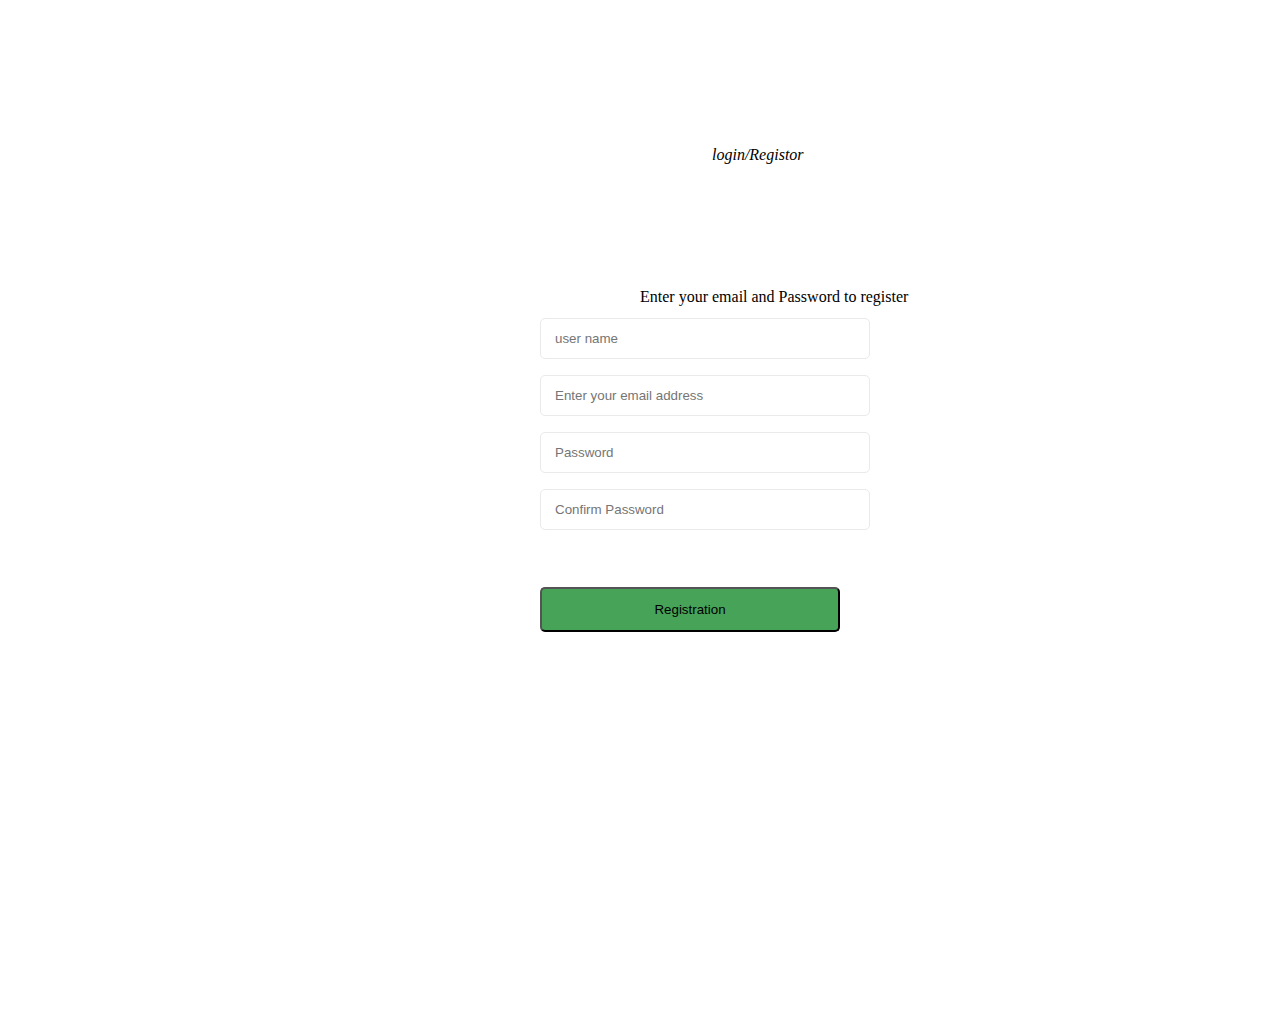
==== Registration1.html @ e62f6b2c "initial commit" ====
<!DOCTYPE html>
<html lang="en">
  <head>
    <meta charset="UTF-8" >
    <meta name="viewport" content="width=device-width, initial-scale=1.0" >
    <title>Document</title>
    <style>
      form {
        max-width: 300px;
        margin: 0 auto;
        padding-top: 138px;
        padding-left: 100px;
        
      }

      input {
        border-radius: 5px;
        padding: 12px 14px;
        display: block;
        border: 1px solid rgba(234, 234, 234, 1);
        margin-bottom: 16px;
        width: 100%;
        

      }

      button {
        width: 300px;
        height: 45px;
        border-radius: 5px;
        background: rgba(70, 163, 88, 1);
        margin-top: 41px;
        margin-bottom: 387px;
      }

      buttoncontainer-name: registration {
        font-family: Cera Pro;
        font-size: 16px;
        font-weight: 700;
        line-height: 16px;
        text-align: center;
        background: rgba(255, 255, 255, 1);
      }

     em {
        width: 157px;
        height: 16px;
        padding-left: 172px;
        padding-top: 52px;
        margin-bottom: 40px;
      }
    p {
      
        width: 300px;
        height: 16px;
        padding: 0px 45px 0px 0px;
        margin-bottom: 14px;
        padding-left: 100px;
        padding-top: 108px;
        }
    </style>
  </head>

  <body>
    <form action="">
      <main>
        <em>login/Registor</em>

      <p>Enter your email and Password to register</p>
      
    </main>

      <input type="text" placeholder="user name" required >

      <input type="text" placeholder="Enter your email address" required >

      <input type="text" placeholder="Password" required >

      <input type="text" placeholder="Confirm Password " required >

      <button type="submit">Registration</button>
    </form>
  </body>
</html>
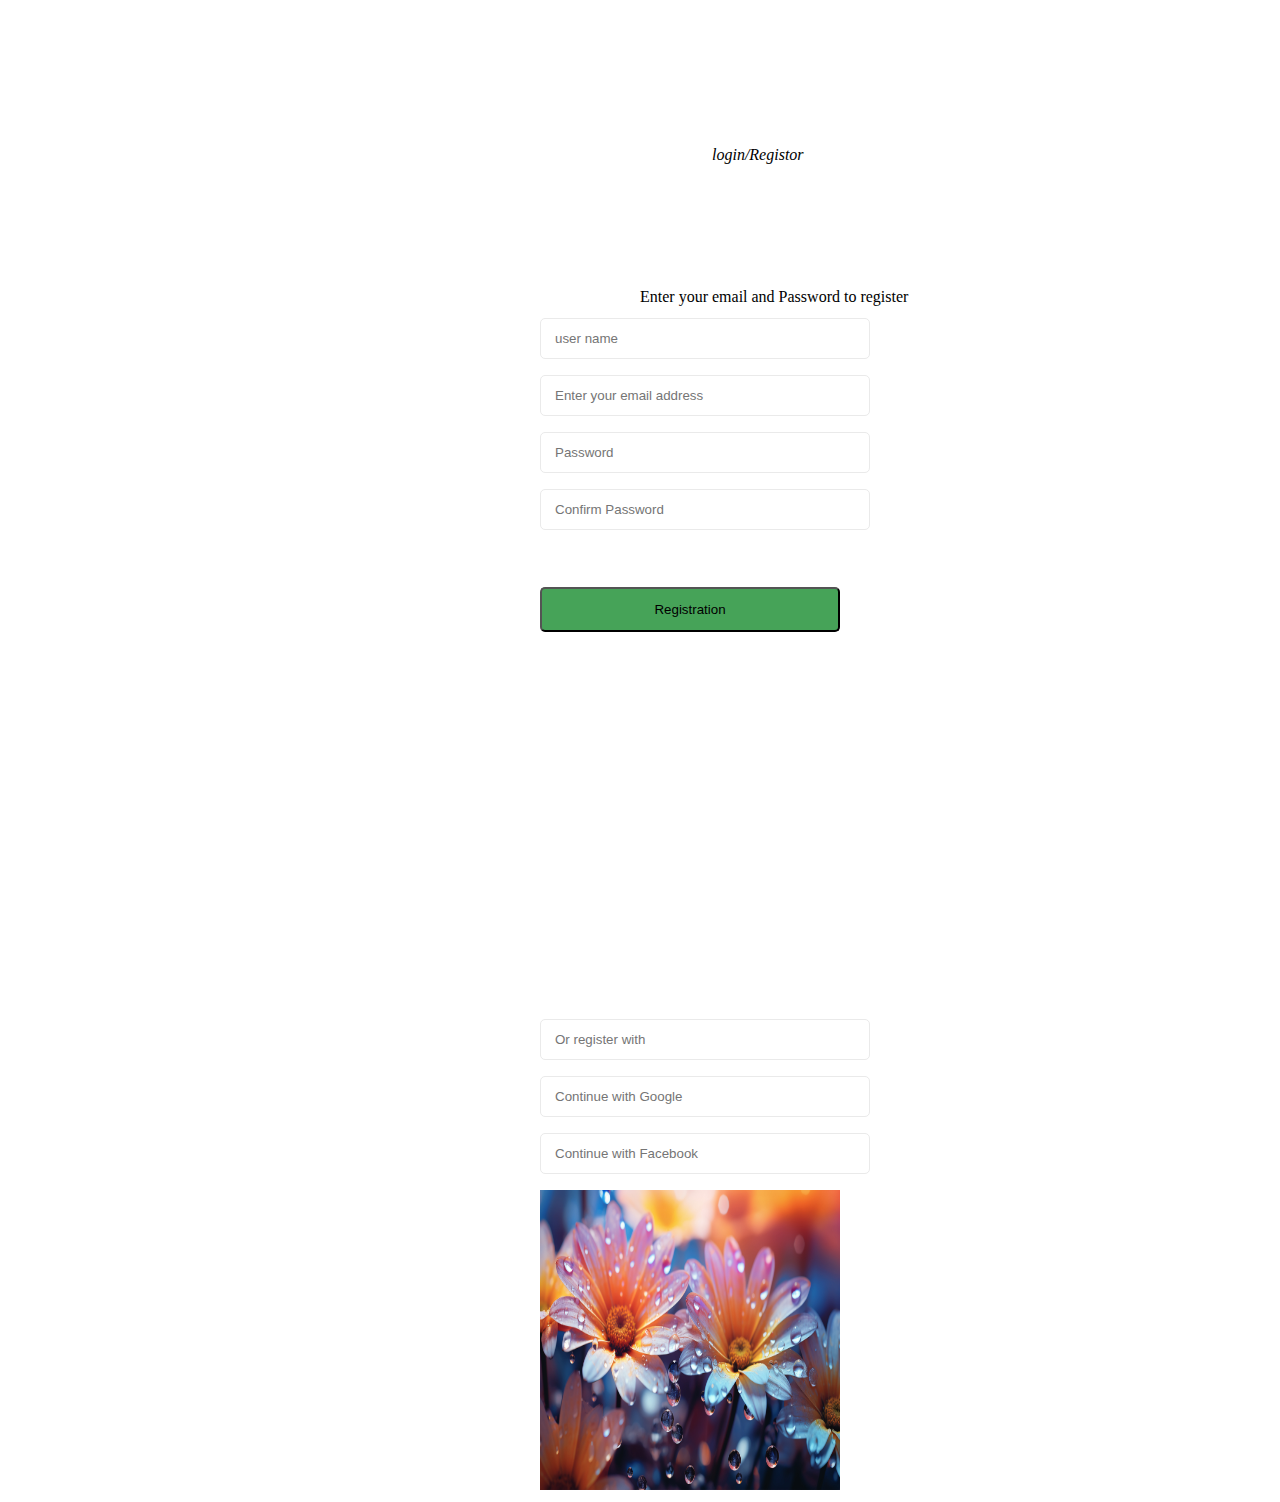
==== commit ccd6ad19: "new file css" ====
--- a/Registration1.html
+++ b/Registration1.html
@@ -1,64 +1,12 @@
 <!DOCTYPE html>
 <html lang="en">
   <head>
-    <meta charset="UTF-8" >
-    <meta name="viewport" content="width=device-width, initial-scale=1.0" >
+    <meta charset="UTF-8" />
+    <meta name="viewport" content="width=device-width, initial-scale=1.0" />
+   
     <title>Document</title>
-    <style>
-      form {
-        max-width: 300px;
-        margin: 0 auto;
-        padding-top: 138px;
-        padding-left: 100px;
-        
-      }
+    <link rel="stylesheet" href="./css/style.css">
 
-      input {
-        border-radius: 5px;
-        padding: 12px 14px;
-        display: block;
-        border: 1px solid rgba(234, 234, 234, 1);
-        margin-bottom: 16px;
-        width: 100%;
-        
-
-      }
-
-      button {
-        width: 300px;
-        height: 45px;
-        border-radius: 5px;
-        background: rgba(70, 163, 88, 1);
-        margin-top: 41px;
-        margin-bottom: 387px;
-      }
-
-      buttoncontainer-name: registration {
-        font-family: Cera Pro;
-        font-size: 16px;
-        font-weight: 700;
-        line-height: 16px;
-        text-align: center;
-        background: rgba(255, 255, 255, 1);
-      }
-
-     em {
-        width: 157px;
-        height: 16px;
-        padding-left: 172px;
-        padding-top: 52px;
-        margin-bottom: 40px;
-      }
-    p {
-      
-        width: 300px;
-        height: 16px;
-        padding: 0px 45px 0px 0px;
-        margin-bottom: 14px;
-        padding-left: 100px;
-        padding-top: 108px;
-        }
-    </style>
   </head>
 
   <body>
@@ -66,19 +14,26 @@
       <main>
         <em>login/Registor</em>
 
-      <p>Enter your email and Password to register</p>
-      
-    </main>
+        <p>Enter your email and Password to register</p>
+      </main>
 
-      <input type="text" placeholder="user name" required >
+      <input type="text" placeholder="user name" required />
 
-      <input type="text" placeholder="Enter your email address" required >
+      <input type="text" placeholder="Enter your email address" required />
 
-      <input type="text" placeholder="Password" required >
+      <input type="text" placeholder="Password" required />
 
-      <input type="text" placeholder="Confirm Password " required >
+      <input type="text" placeholder="Confirm Password " required />
 
       <button type="submit">Registration</button>
+      
+     
+      <input  type="text" placeholder="Or register with">
+      
+
+      <input type="text" placeholder="Continue with Google" />
+      <input type="text" placeholder="Continue with Facebook" />
+      <img src="images.jmg/beautiful-blooming-flowers-spring-season.jpg" alt="house">
     </form>
   </body>
 </html>
--- a/css/style.css
+++ b/css/style.css
@@ -0,0 +1,82 @@
+body 
+.center {
+  text-align: center;
+}
+form {
+  max-width: 300px;
+  margin: 0 auto;
+  padding-top: 138px;
+  padding-left: 100px;
+}
+
+input {
+  border-radius: 5px;
+  padding: 12px 14px;
+  display: block;
+  border: 1px solid rgba(234, 234, 234, 1);
+  margin-bottom: 16px;
+  width: 100%;
+}
+
+button {
+  width: 300px;
+  height: 45px;
+  border-radius: 5px;
+  background: rgba(70, 163, 88, 1);
+  margin-top: 41px;
+  margin-bottom: 387px;
+}
+
+buttoncontainer-name: registration {
+  font-family: Cera Pro;
+  font-size: 16px;
+  font-weight: 700px;
+  line-height: 16px;
+  text-align: center;
+  background: rgba(255, 255, 255, 1);
+}
+
+em {
+  width: 157px;
+  height: 16px;
+  padding-left: 172px;
+  padding-top: 52px;
+  margin-bottom: 40px;
+}
+p {
+  width: 300px;
+  height: 16px;
+  padding: 0px 45px 0px 0px;
+  margin-bottom: 14px;
+  padding-left: 100px;
+  padding-top: 108px;
+}
+#text1 {
+  width: 300px;
+height: 8px;
+top: 468px;
+left: 100px;
+display: block;
+margin-top: 36px;
+margin-bottom: 27px;
+
+}
+inputcontainer-name:Or register with {
+font-family: Cera Pro;
+font-size: 13px;
+font-weight: 40;
+line-height: 16px;
+text-align: left;
+}
+  
+  
+
+.Registor
+ {
+  color: darkgreen;
+}
+img {
+  width: 300px;
+  height: 300px;
+
+}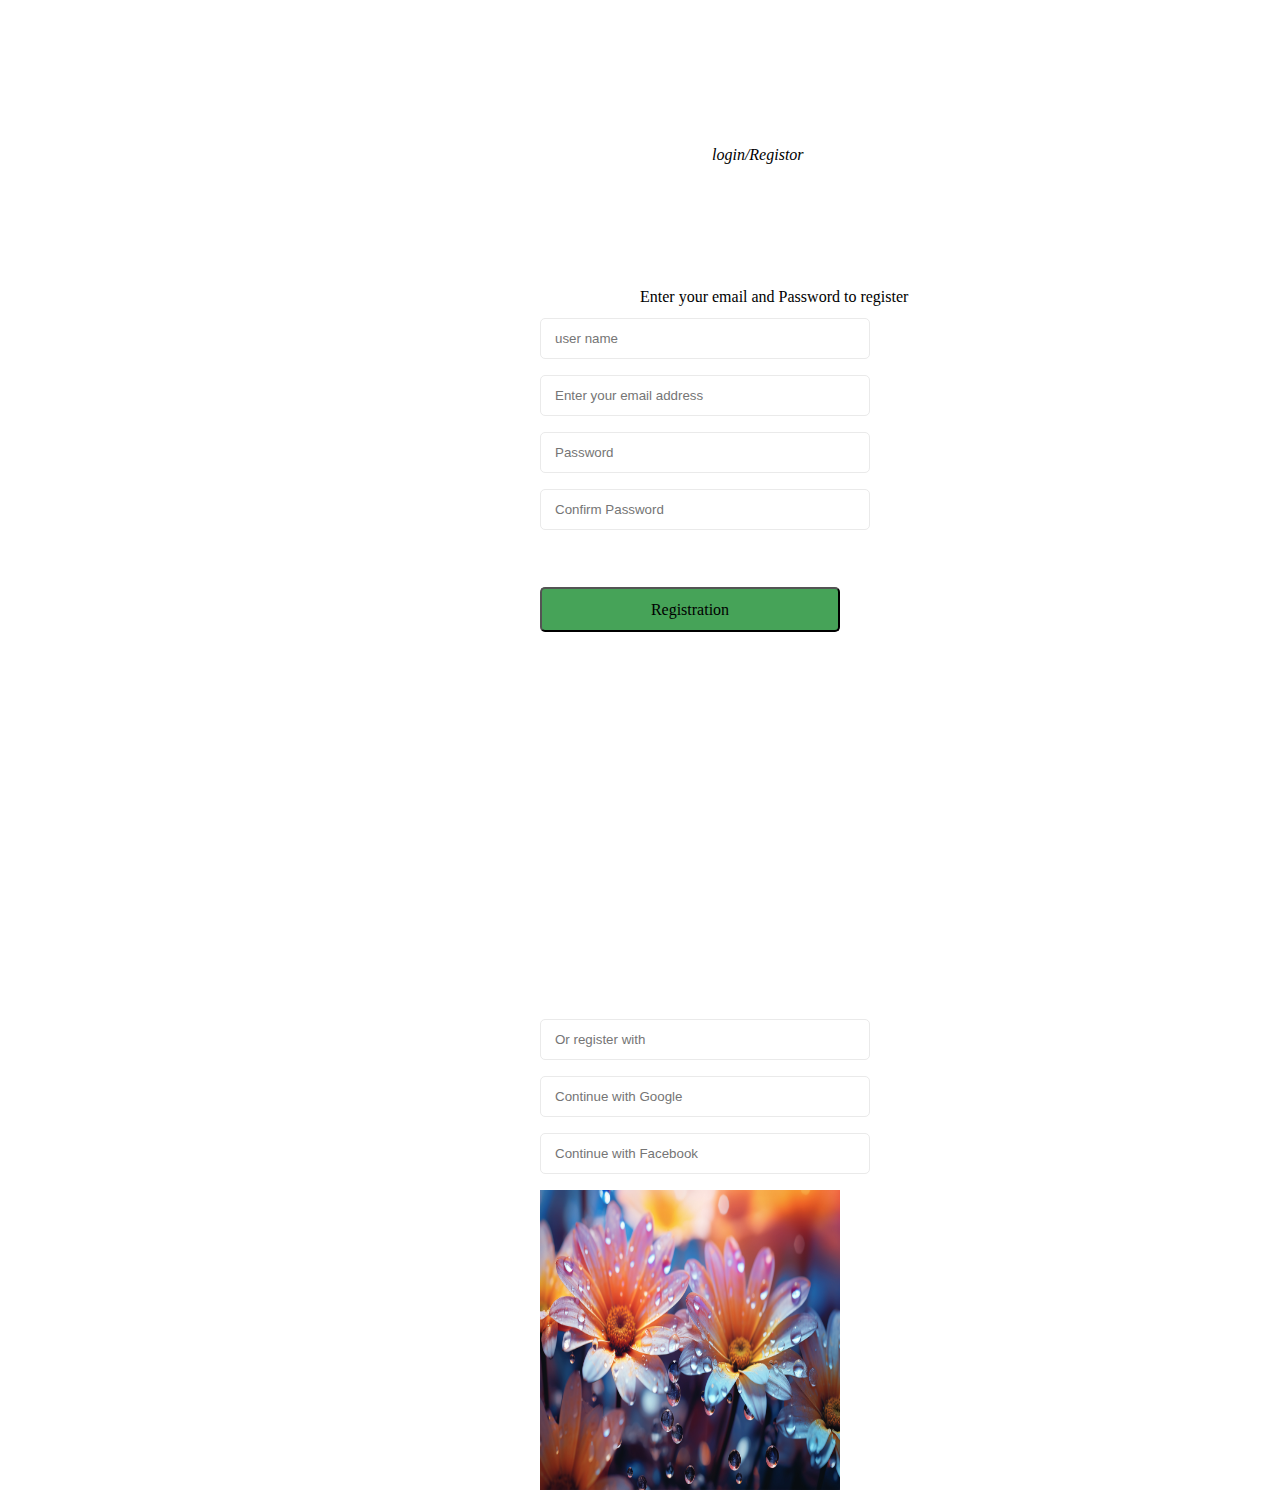
==== commit c42ee759: "new file style new file ignor button style" ====
--- a/Registration1.html
+++ b/Registration1.html
@@ -25,10 +25,14 @@
 
       <input type="text" placeholder="Confirm Password " required />
 
-      <button type="submit">Registration</button>
+      <button type="submit"style="font-family: Cera Pro;
+      font-size: 16px;
+      font-weight: 700px;font-family: Cera Pro;
+  font-size: 16px;
+  font-weight: 700px;">Registration</button>
       
      
-      <input  type="text" placeholder="Or register with">
+      <input  type="text" box="Or register with" placeholder="Or register with">
       
 
       <input type="text" placeholder="Continue with Google" />
--- a/css/style.css
+++ b/css/style.css
@@ -27,14 +27,7 @@
   margin-bottom: 387px;
 }
 
-buttoncontainer-name: registration {
-  font-family: Cera Pro;
-  font-size: 16px;
-  font-weight: 700px;
-  line-height: 16px;
-  text-align: center;
-  background: rgba(255, 255, 255, 1);
-}
+
 
 em {
   width: 157px;
@@ -51,32 +44,29 @@
   padding-left: 100px;
   padding-top: 108px;
 }
-#text1 {
-  width: 300px;
-height: 8px;
-top: 468px;
-left: 100px;
-display: block;
-margin-top: 36px;
-margin-bottom: 27px;
 
-}
-inputcontainer-name:Or register with {
-font-family: Cera Pro;
-font-size: 13px;
-font-weight: 40;
-line-height: 16px;
-text-align: left;
-}
-  
-  
+ 
 
-.Registor
+Registor
  {
   color: darkgreen;
 }
 img {
   width: 300px;
   height: 300px;
-
+}
+    
+   
+    input-box 
+    {/* 1 *
+  width:300px;
+  height: 16px;
+  top: 468px;
+  left: 100px;
+  font-family: Cera Pro;
+font-size: 13px;
+font-weight: 40;
+line-height: 16px;
+text-align: left;
+*/
 }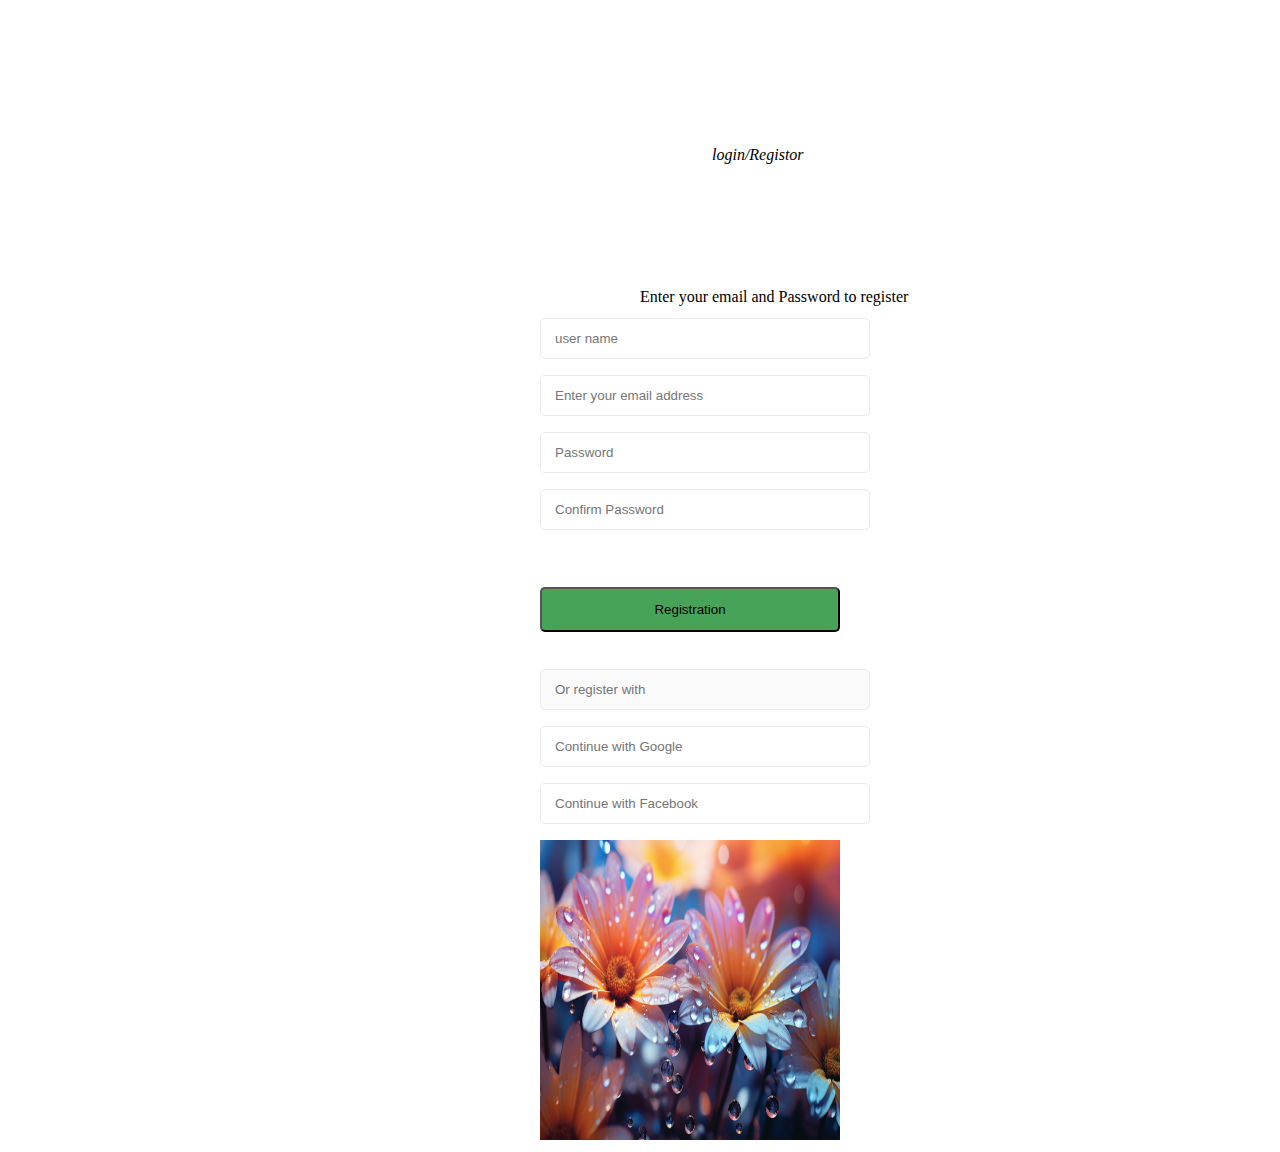
==== commit 9037e98f: "change in style.css and file registration1" ====
--- a/Registration1.html
+++ b/Registration1.html
@@ -11,11 +11,13 @@
 
   <body>
     <form action="">
+      <section>
       <main>
         <em>login/Registor</em>
 
         <p>Enter your email and Password to register</p>
       </main>
+      <form>
 
       <input type="text" placeholder="user name" required />
 
@@ -25,19 +27,17 @@
 
       <input type="text" placeholder="Confirm Password " required />
 
-      <button type="submit"style="font-family: Cera Pro;
-      font-size: 16px;
-      font-weight: 700px;font-family: Cera Pro;
-  font-size: 16px;
-  font-weight: 700px;">Registration</button>
-      
+      <button type="submit">Registration</button>
+      </form>
      
-      <input  type="text" box="Or register with" placeholder="Or register with">
-      
-
+      <input type="text" placeholder="Or register with" disabled >
+     
+       
       <input type="text" placeholder="Continue with Google" />
       <input type="text" placeholder="Continue with Facebook" />
+    
       <img src="images.jmg/beautiful-blooming-flowers-spring-season.jpg" alt="house">
-    </form>
+      <Border-box> </Border-box>
+  </section>
   </body>
 </html>
--- a/css/style.css
+++ b/css/style.css
@@ -24,7 +24,7 @@
   border-radius: 5px;
   background: rgba(70, 163, 88, 1);
   margin-top: 41px;
-  margin-bottom: 387px;
+  margin-bottom: 37px;
 }
 
 
@@ -45,28 +45,32 @@
   padding-top: 108px;
 }
 
- 
 
-Registor
- {
-  color: darkgreen;
-}
+
 img {
   width: 300px;
   height: 300px;
 }
     
    
-    input-box 
-    {/* 1 *
+.input:disabled {
+
   width:300px;
-  height: 16px;
-  top: 468px;
+  height: 8px;
+  margin-top: 8px;
   left: 100px;
   font-family: Cera Pro;
 font-size: 13px;
 font-weight: 40;
 line-height: 16px;
 text-align: left;
-*/
+margin-top: 37px;
+}
+#wrapper {
+
+  width: 300px;
+height: 40px;
+top: 566px;
+left: 100px;
+margin-bottom: 50px;
 }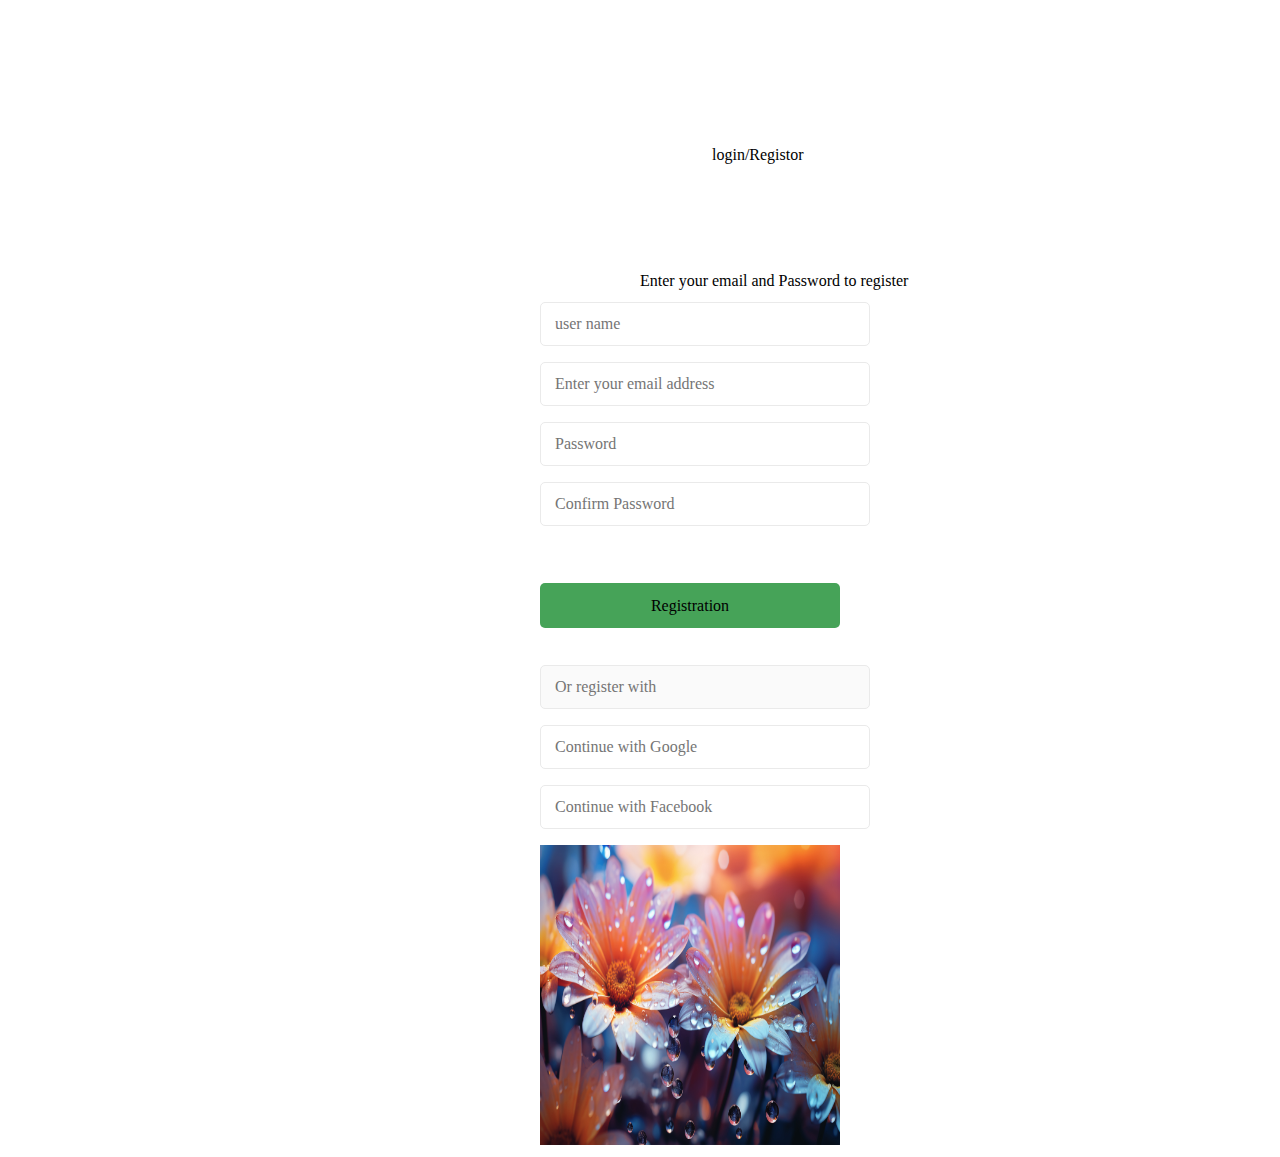
==== commit 6b72466b: "new name" ====
--- a/Registration1.html
+++ b/Registration1.html
@@ -35,6 +35,8 @@
        
       <input type="text" placeholder="Continue with Google" />
       <input type="text" placeholder="Continue with Facebook" />
+      
+      
     
       <img src="images.jmg/beautiful-blooming-flowers-spring-season.jpg" alt="house">
       <Border-box> </Border-box>
--- a/css/style.css
+++ b/css/style.css
@@ -1,4 +1,13 @@
-body 
+body *{
+
+margin: 0;
+padding: 0;
+border: 0;
+font-size: 100%;
+font: inherit;
+outline: none;
+}
+
 .center {
   text-align: center;
 }
